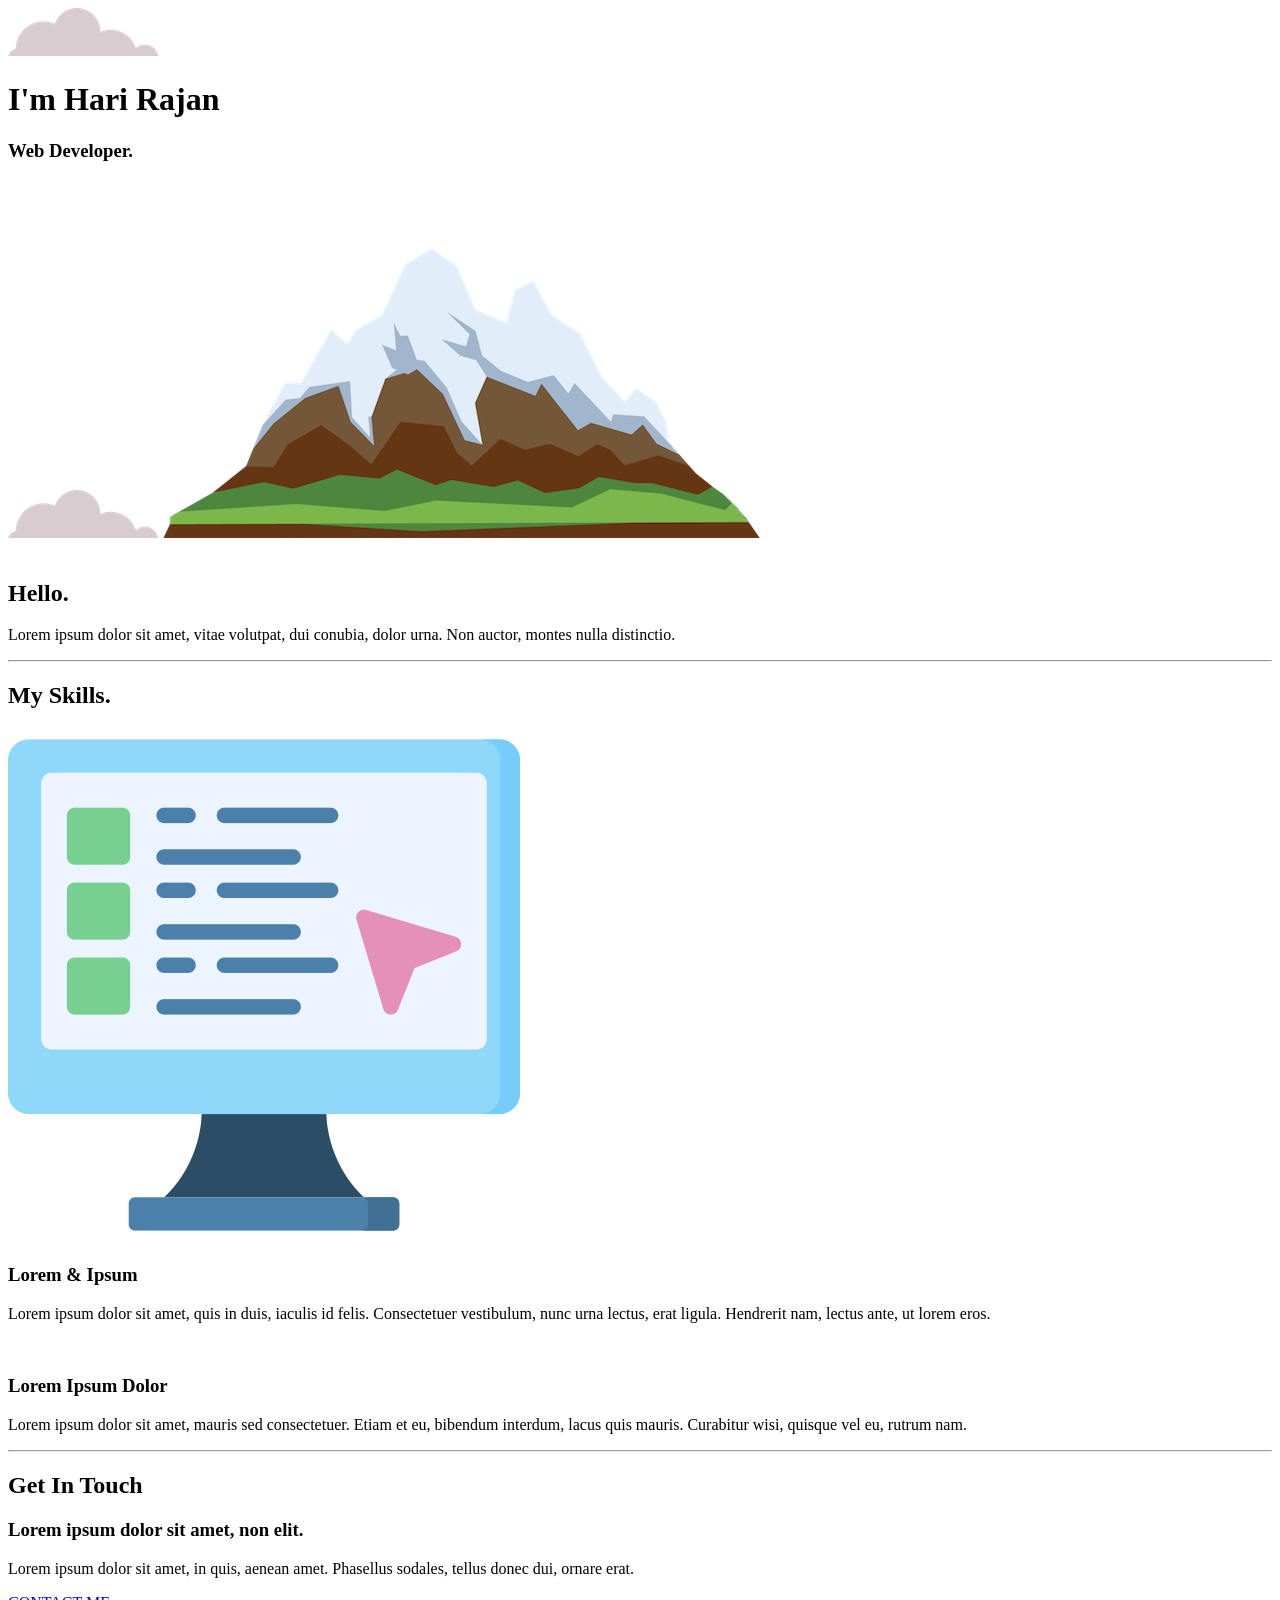
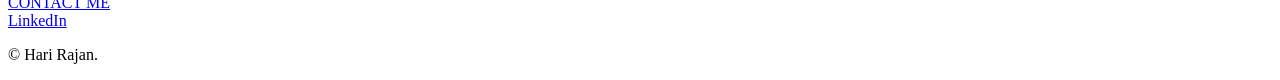
==== index.html @ 1ecf590f "Rename first.html to index.html" ====
<!DOCTYPE html>
<html lang="en" dir="ltr">

<head>
  <meta charset="utf-8">
  <title>Hari Rajan</title>
  <link rel="stylesheet" href="C:\Users\twiik\Documents\Web Development/CSS/styles.css">
  <link rel="icon" href="C:\Users\twiik\Documents\Web Development/CSS/favicon.ico">
  <link rel="preconnect" href="https://fonts.googleapis.com">
  <link rel="preconnect" href="https://fonts.gstatic.com" crossorigin>
  <link href="https://fonts.googleapis.com/css2?family=Merriweather&family=Sacramento&display=swap" rel="stylesheet">
</head>

<body>
  <div class="top_container">
    <img class="top-cloud" src="cloud.png" alt="cloud image">
    <h1 class="profile_name">I'm Hari Rajan</h1>
    <h3><span>Web</span> Developer.</h3>
    <img class="bottom-cloud" src="cloud.png" alt="cloud image">
    <img src="mountain.png" alt="mountain image">
  </div>
  <div class="middle-container">
    <div class="profile">
      <img class="pic" src="Hari.png" alt="">
      <h2>Hello.</h2>
      <p class="description">Lorem ipsum dolor sit amet, vitae volutpat, dui conubia, dolor urna. Non auctor, montes nulla distinctio.</p>
    </div>
    <hr>
    <div class="skills">
      <h2>My Skills.</h2>
      <div class="skill-row">
        <img class="image1" src="online-test.png" alt="">
        <h3>Lorem & Ipsum</h3>
        <p class="desc">Lorem ipsum dolor sit amet, quis in duis, iaculis id felis. Consectetuer vestibulum, nunc urna lectus, erat ligula. Hendrerit nam, lectus ante, ut lorem eros.</p>
      </div>
      <div class="skill-row">
        <img class="image2" src="https://media1.giphy.com/media/TmT51OyQLFD7a/giphy.webp?cid=ecf05e47ypszk1w9b5hp78m7k5i0vxbnsni963hyd0ijvlgw&rid=giphy.webp&ct=g" alt="">
        <h3>Lorem Ipsum Dolor</h3>
        <p class="desc"  >Lorem ipsum dolor sit amet, mauris sed consectetuer. Etiam et eu, bibendum interdum, lacus quis mauris. Curabitur wisi, quisque vel eu, rutrum nam.</p>
      </div>
    </div>
    <hr>
    <div class="contact-me">
      <h2>Get In Touch</h2>
      <h3 class="head">Lorem ipsum dolor sit amet, non elit.</h3>
      <p class="para">Lorem ipsum dolor sit amet, in quis, aenean amet. Phasellus sodales, tellus donec dui, ornare erat.</p>
      <a class="btn" href="mailto:name@email.com">CONTACT ME</a>
    </div>
  </div>


  <div class="bottom-container">
    <a href="https://www.linkedin.com/in/hari-rajan-21aaa51ba/">LinkedIn</a>
    <p class="credits">© Hari Rajan.</p>
  </div>

</body>

</html>
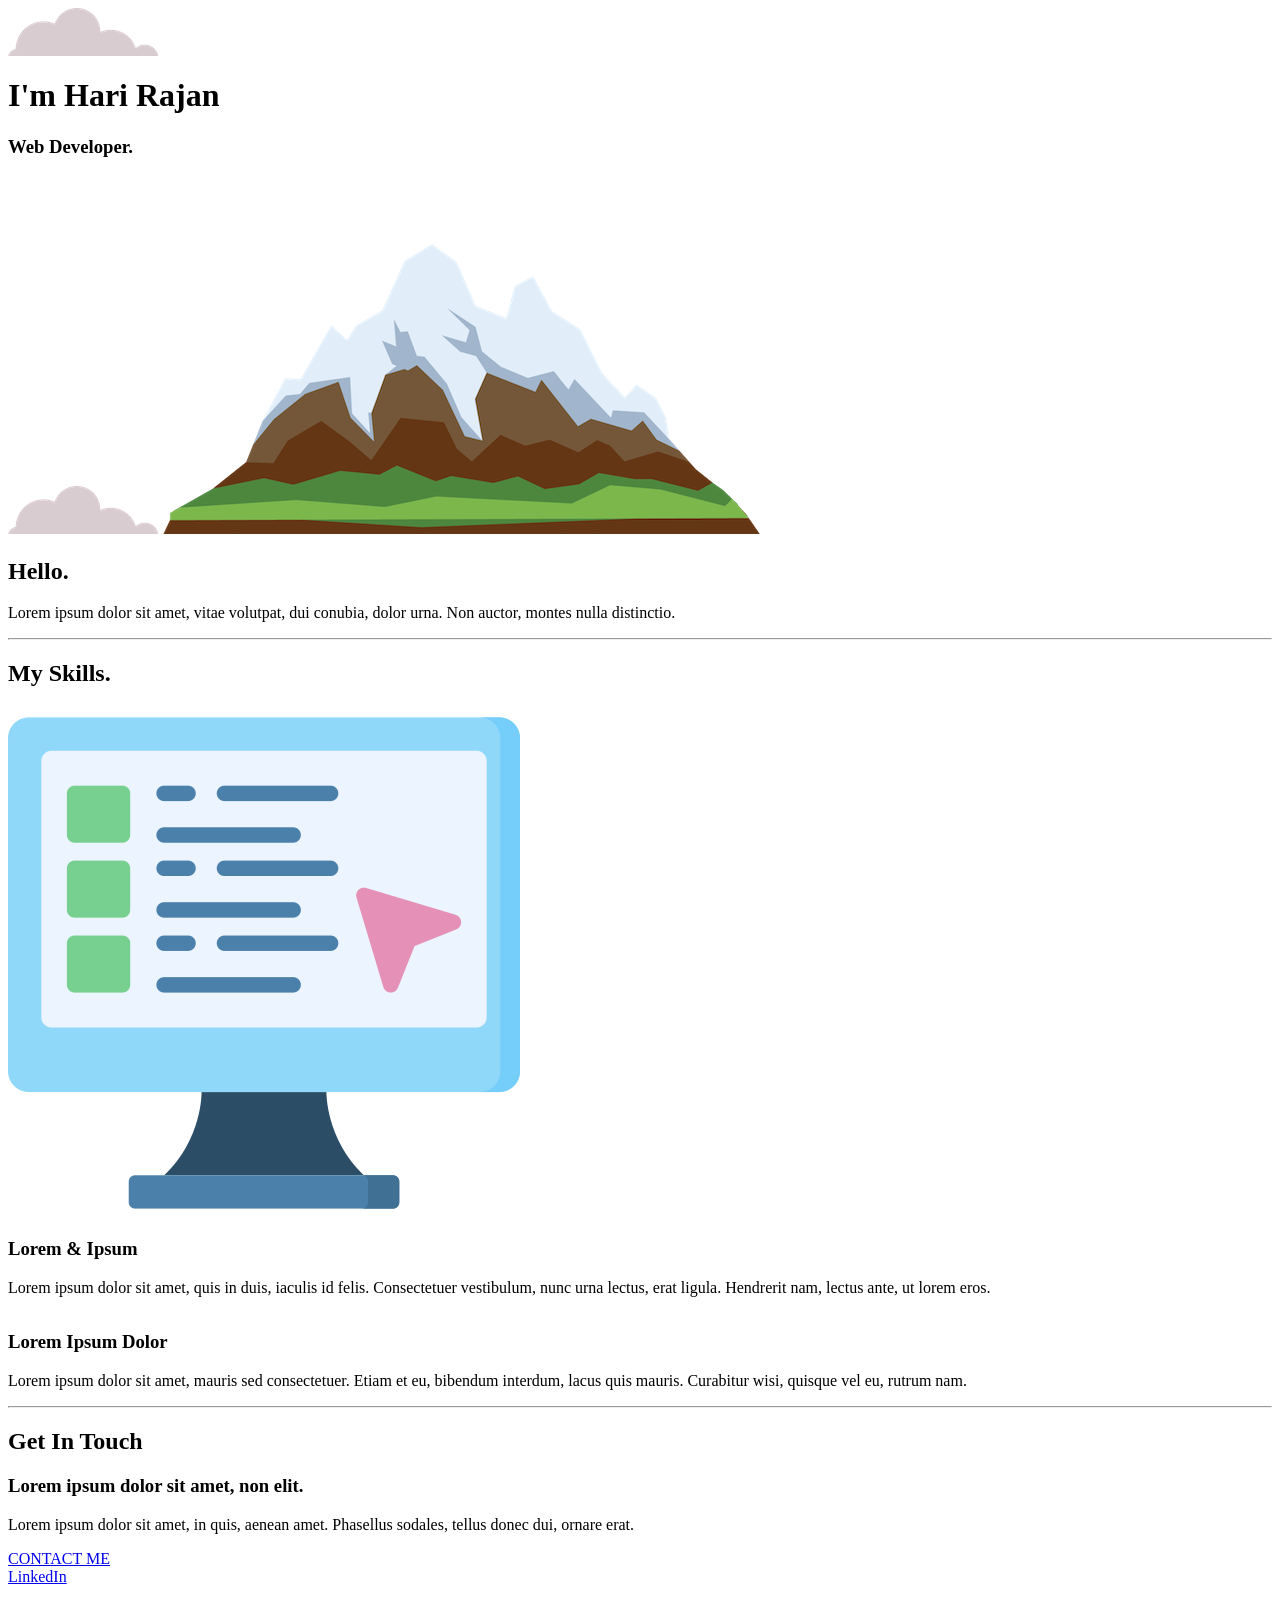
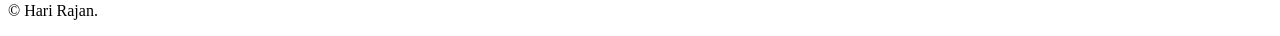
==== commit 0860ad4a: "Update index.html" ====
--- a/index.html
+++ b/index.html
@@ -1,4 +1,4 @@
-<!DOCTYPE html>
+
 <html lang="en" dir="ltr">
 
 <head>
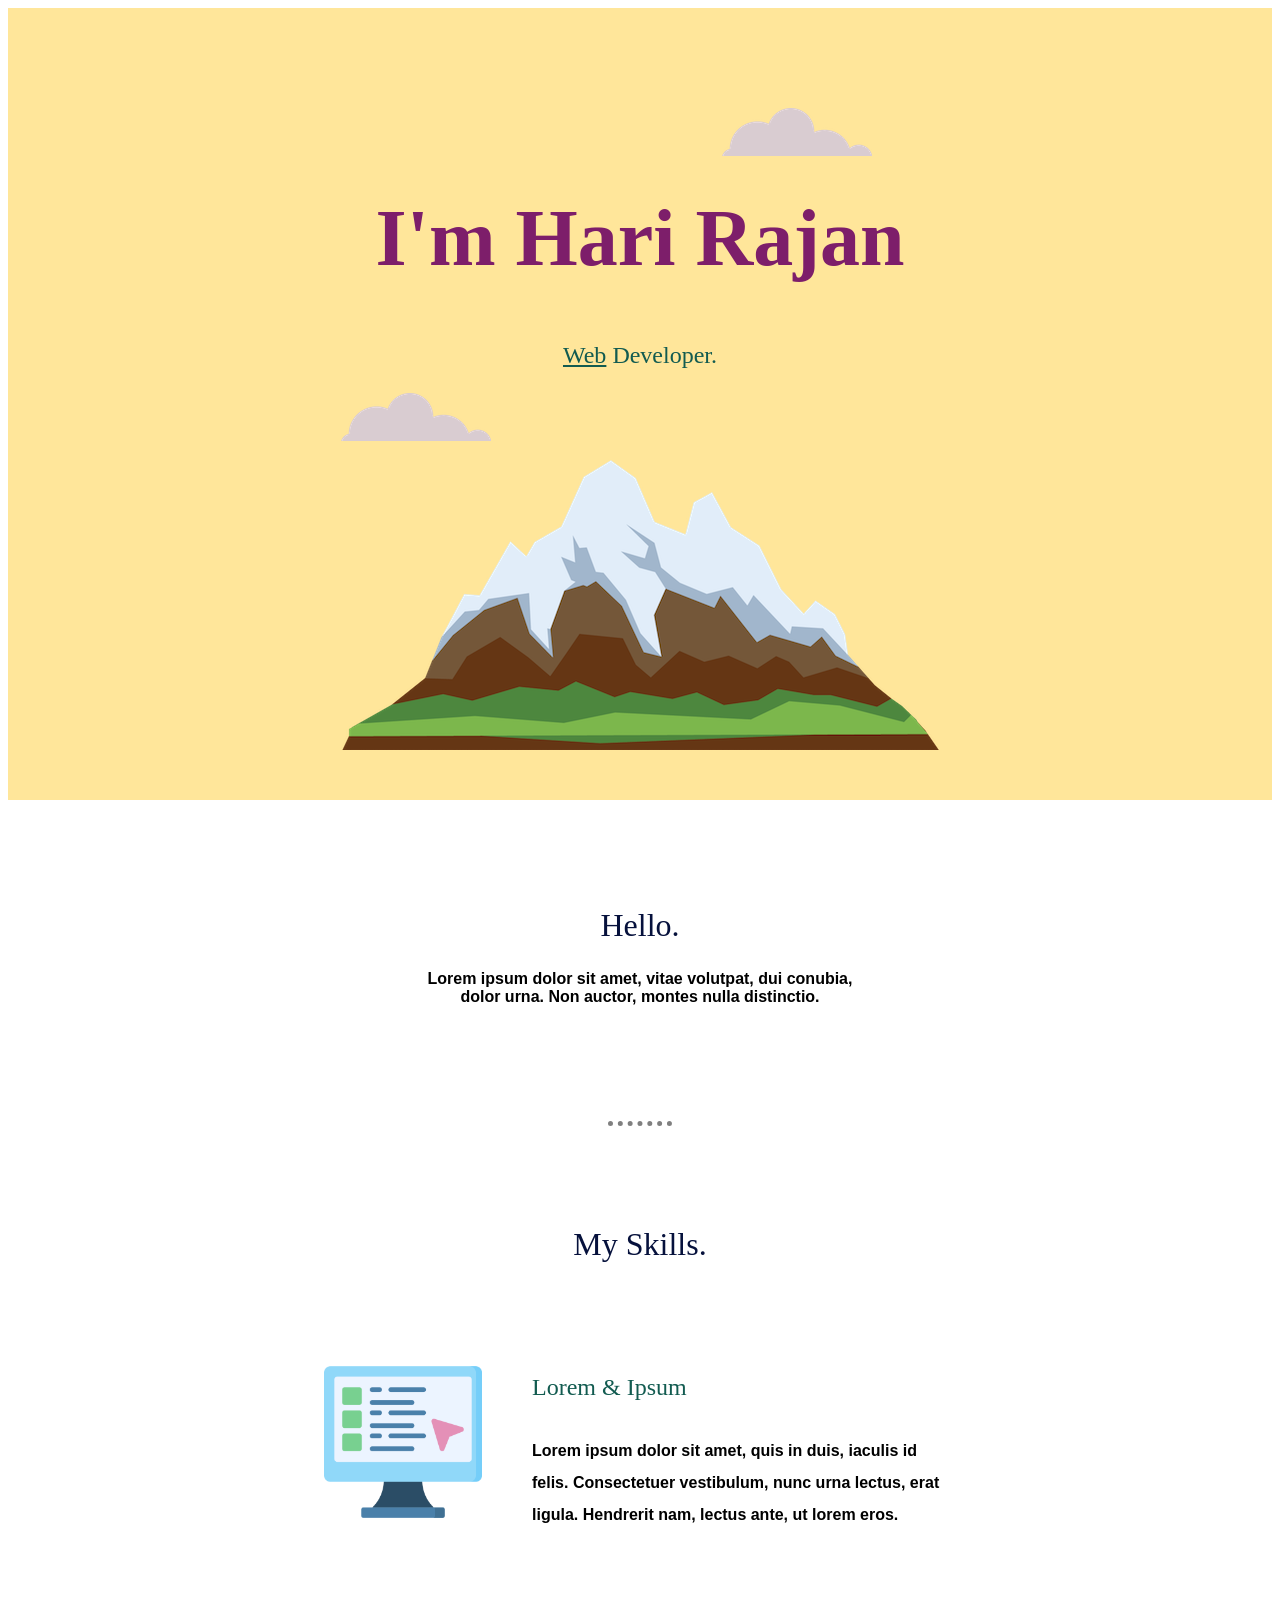
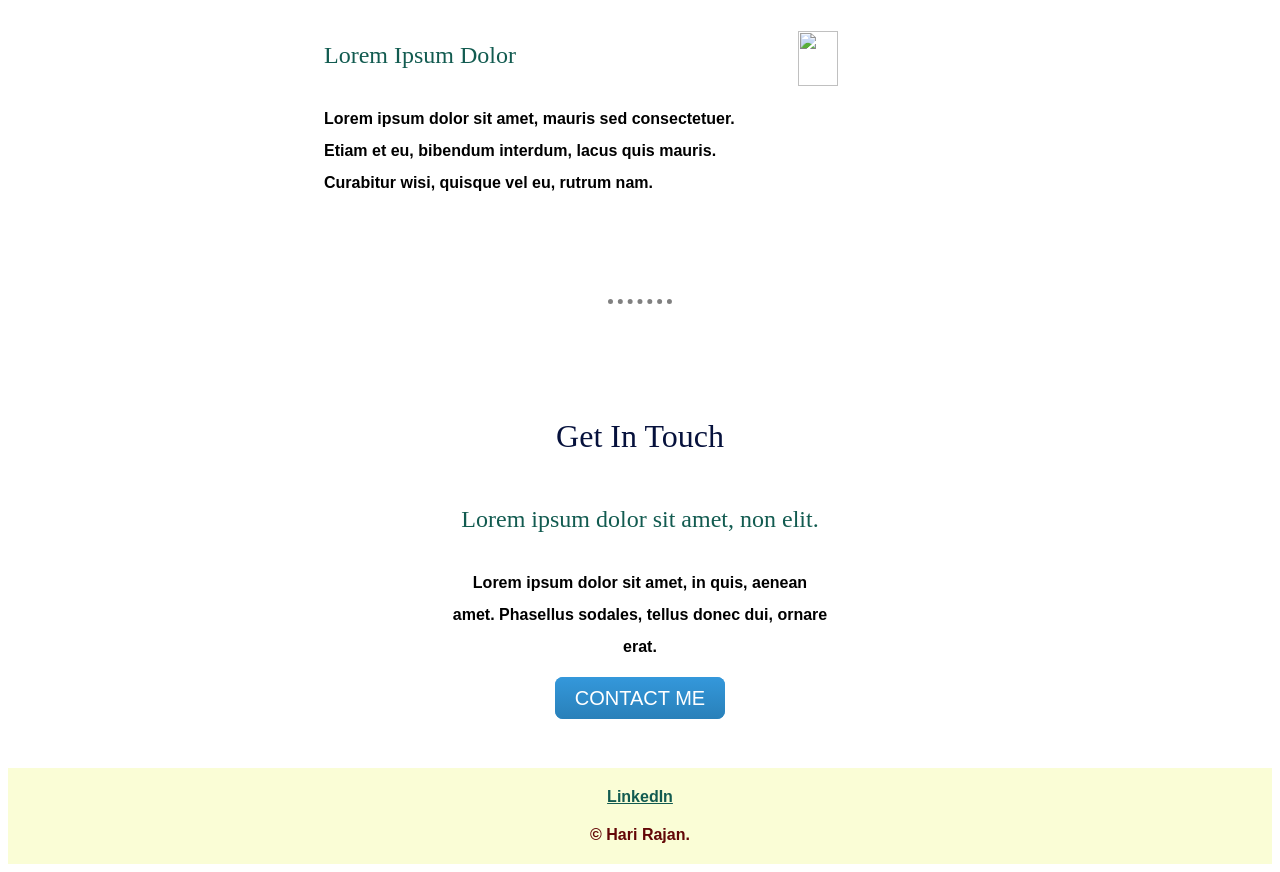
==== commit 74afb0d6: "Update index.html" ====
--- a/index.html
+++ b/index.html
@@ -4,7 +4,7 @@
 <head>
   <meta charset="utf-8">
   <title>Hari Rajan</title>
-  <link rel="stylesheet" href="C:\Users\twiik\Documents\Web Development/CSS/styles.css">
+  <link rel="stylesheet" href="styles.css">
   <link rel="icon" href="C:\Users\twiik\Documents\Web Development/CSS/favicon.ico">
   <link rel="preconnect" href="https://fonts.googleapis.com">
   <link rel="preconnect" href="https://fonts.gstatic.com" crossorigin>
--- a/styles.css
+++ b/styles.css
@@ -0,0 +1,152 @@
+body{
+  text-align: center;
+  font-family: Geneva,Tahoma,Verdana,sans-serif;
+}
+
+span{
+  text-decoration: underline;
+}
+
+.top_container{
+  background-color: #FFE69A;
+  position: relative;
+  padding-top: 150px;
+  padding-bottom: 50px;
+}
+.middle_container{
+  position:relative;
+}
+.bottom_container{
+  position:relative;
+  text-align: center;
+}
+
+.top-cloud{
+  position:absolute;
+  top:100px;
+  right: 400px;
+}
+
+.bottom-cloud{
+  position:absolute;
+}
+
+.profile_name{
+  color: #7D1E6A;
+}
+
+.skill-row{
+  width: 50%;
+  margin: 100px auto;
+  line-height: 2;
+  text-align: left;
+}
+
+.image1{
+  width: 25%;
+  float: left;
+  margin-right: 50px;
+}
+
+.image2{
+  width: 25%;
+  float: right;
+  margin-left: 50px;
+}
+
+.description{
+  font-weight: bold;
+  width : 35%;
+  margin: auto;
+  padding-bottom: 15px;
+}
+
+.para{
+  font-weight: bold;
+  text-align: center;
+  margin: auto 35% ;
+  padding-bottom: 15px;
+}
+
+.btn {
+  background: #3498db;
+  background-image: linear-gradient(to bottom, #3498db, #2980b9);
+  border-radius: 8px;
+  font-family:  Geneva,Tahoma,Verdana,sans-serif;
+  color: #ffffff;
+  font-size: 20px;
+  padding: 10px 20px 10px 20px;
+  text-decoration: none;
+}
+
+.btn:hover {
+  background: #3cb0fd;
+  background-image: linear-gradient(to bottom, #3cb0fd, #3498db);
+  text-decoration: none;
+}
+
+.contact-me{
+  padding-bottom: 50px;
+  line-height: 2;
+}
+
+
+.pic{
+  padding-top: 80px;
+}
+
+.desc{
+  font-weight: bold;
+}
+
+h1{
+  font-family: 'Sacramento', cursive;
+  font-size: 5rem;
+  margin: auto auto 0 auto;
+  color: #66BFBF;
+  line-height: 2;
+}
+
+h3{
+  font-family: 'Merriweather', serif;
+  font-size: 1.5rem;
+  color: #125B50;
+  font-weight: normal;
+}
+
+h2{
+  color: #06113C;
+  font-family: 'Merriweather', serif;
+  font-size: 2rem;
+  font-weight: normal;
+}
+
+a{
+  color: #125B50;
+}
+
+a:hover{
+  color: red;
+}
+
+hr{
+  width: 5%;
+  border-width: 5px;
+  border-color: grey;
+  border-style: none;
+  border-top-style: dotted;
+  margin: 100px auto;
+}
+
+.bottom-container{
+  padding-top: 20px;
+  background-color: #FAFDD6;
+  margin: 0;
+  font-weight: bold;
+}
+
+.credits{
+  color: #630606;
+  padding: 20px 0 20px;
+  margin:auto;
+}
